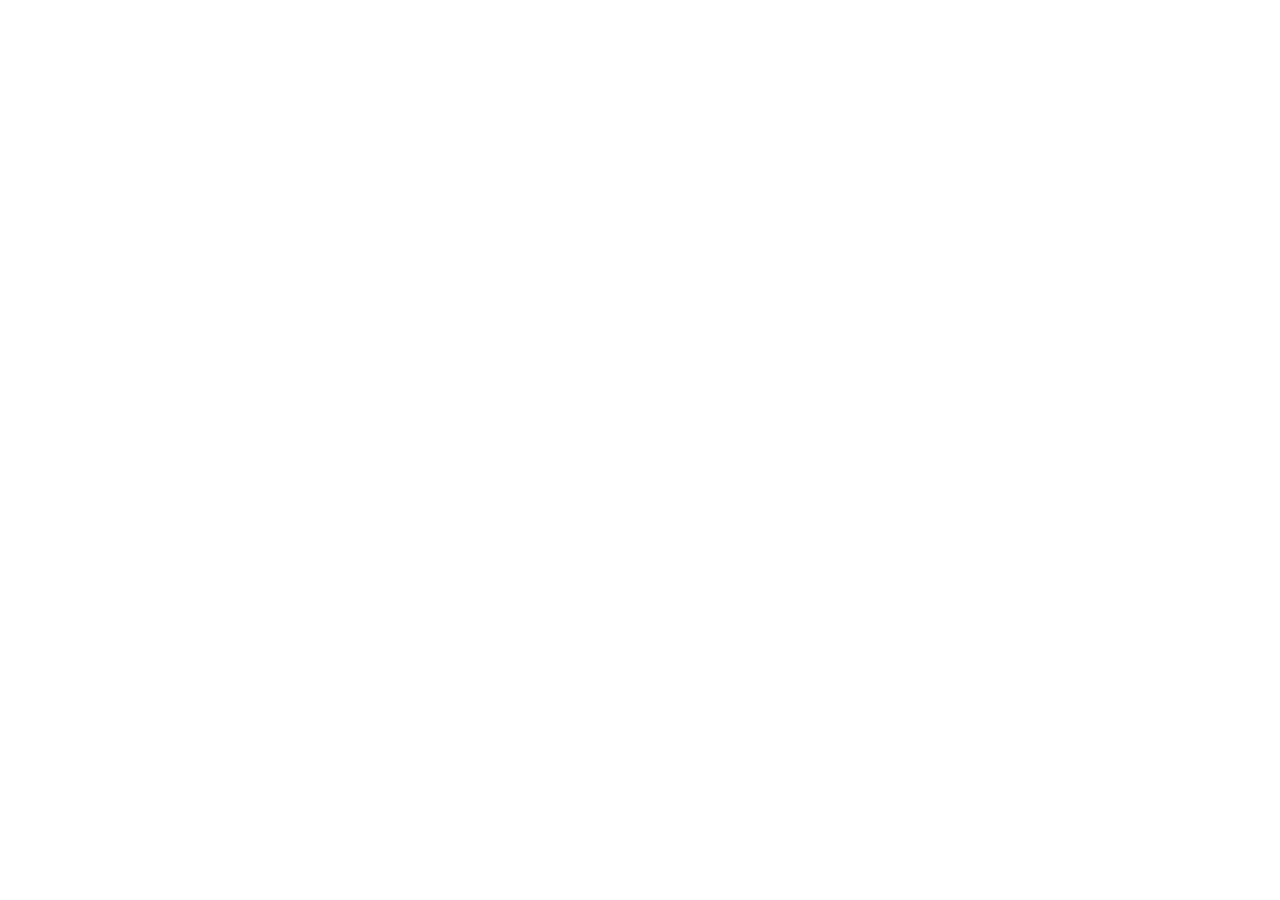
==== index.html @ 2c2e4f6c "Initialiser le projet gaming club" ====
<!DOCTYPE html>
<html lang="en">
<head>
    <meta charset="UTF-8">
    <meta name="viewport" content="width=device-width, initial-scale=1.0">
    <title>🎮gaming club</title>
</head>
<body>
    
</body>
</html>
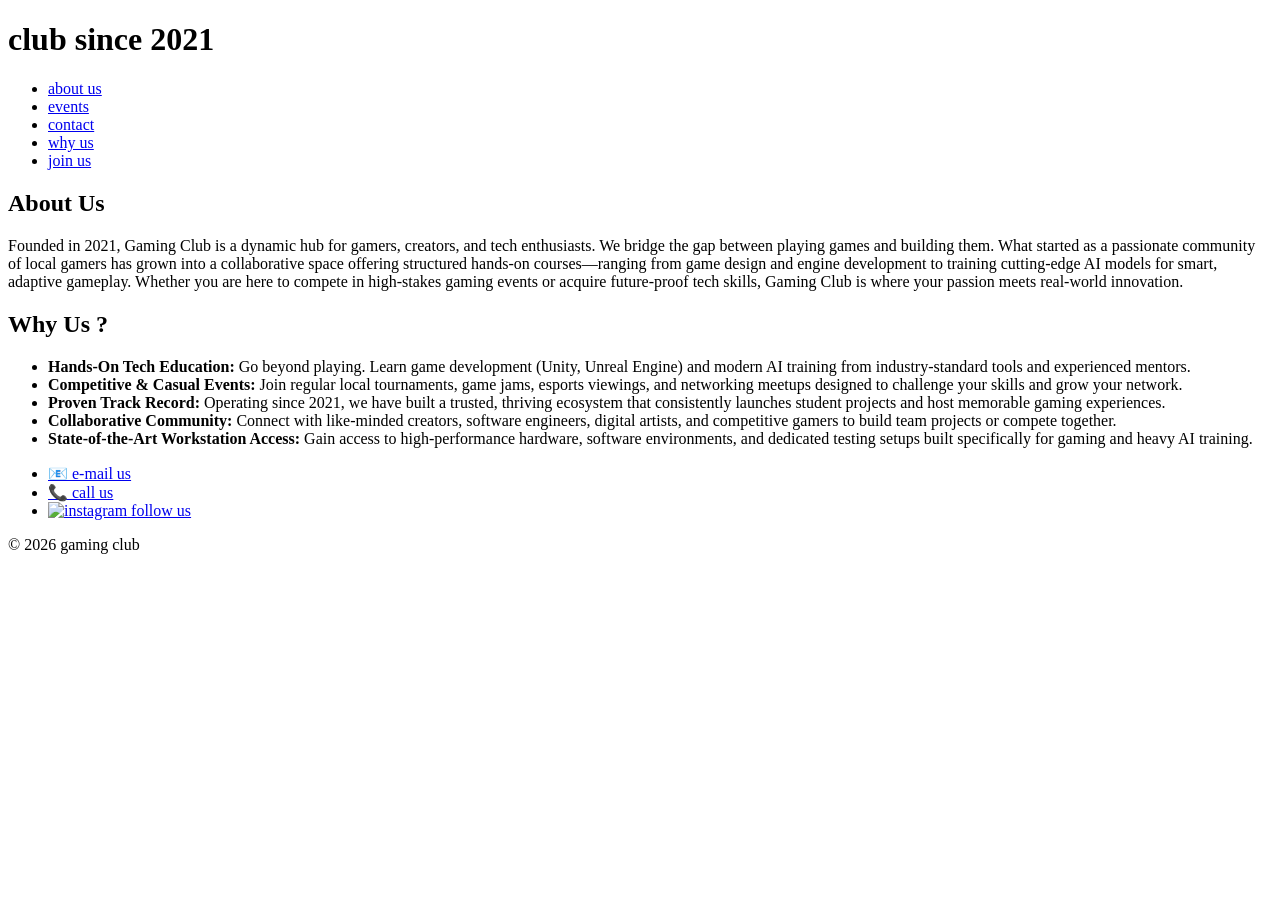
==== commit 6774fc95: "Ajouter la structure semantique de la page d'accueil" ====
--- a/index.html
+++ b/index.html
@@ -6,6 +6,53 @@
     <title>🎮gaming club</title>
 </head>
 <body>
-    
+    <header>
+        <h1>club since 2021</h1>
+    </header>
+    <nav>
+        <ul>
+            <li><a href="#about us">about us</a></li>
+            <li><a href="#events">events</a></li>
+            <li><a href="#contact">contact</a></li>
+            <li><a href="#why us">why us</a></li>
+            <li><a href="#join us">join us</a></li>
+        </ul>
+    </nav>
+    <main>
+        <section id="#about us">
+            <h2>About Us</h2>
+            <p>Founded in 2021, Gaming Club is a dynamic hub for gamers, creators, 
+                and tech enthusiasts. We bridge the gap between playing games and building them. What started as a passionate community of local gamers has grown into a collaborative
+                space offering structured hands-on courses—ranging from game design and engine development to training cutting-edge AI models for smart, adaptive gameplay.
+                Whether you are here to compete in high-stakes gaming events or acquire future-proof tech skills,
+                Gaming Club is where your passion meets real-world innovation.</p>
+        </section>
+        <section id="#why us">
+            <h2>Why Us ?</h2>
+            <ul>
+                <li><strong>Hands-On Tech Education:</strong> Go beyond playing. 
+                Learn game development (Unity, Unreal Engine) 
+                and modern AI training from industry-standard tools and experienced mentors.</li>
+                <li><strong>Competitive & Casual Events:</strong> Join regular local tournaments, game jams, esports viewings, 
+                and networking meetups designed to challenge your skills and grow your network.</li>
+                <li><strong>Proven Track Record:</strong> Operating since 2021, we have built a trusted, 
+                thriving ecosystem that consistently launches student projects and host memorable gaming experiences.</li>
+                <li><strong>Collaborative Community:</strong> Connect with like-minded creators, software engineers, digital artists, 
+                and competitive gamers to build team projects or compete together.</li>
+                <li><strong>State-of-the-Art Workstation Access:</strong> Gain access to high-performance hardware, software environments, 
+                and dedicated testing setups built specifically for gaming and heavy AI training.</li>
+            </ul>
+        </section>
+        <section id="#contact">
+            <ul>
+                <li><a href="mailto:contact@darelhalwa.tn">📧 e-mail us</a></li>
+                <li><a href="tel:+21654846438">📞 call us</a></li>
+                <li><a href="www.instagram.com/Gaming_Club.tn"><img src="img/instagram.png" alt="instagram" height="15 px" width="15 px"> follow us </a></li>
+            </ul>
+        </section>
+    </main>
+    <footer>
+        &copy; 2026 gaming club
+    </footer>
 </body>
 </html>
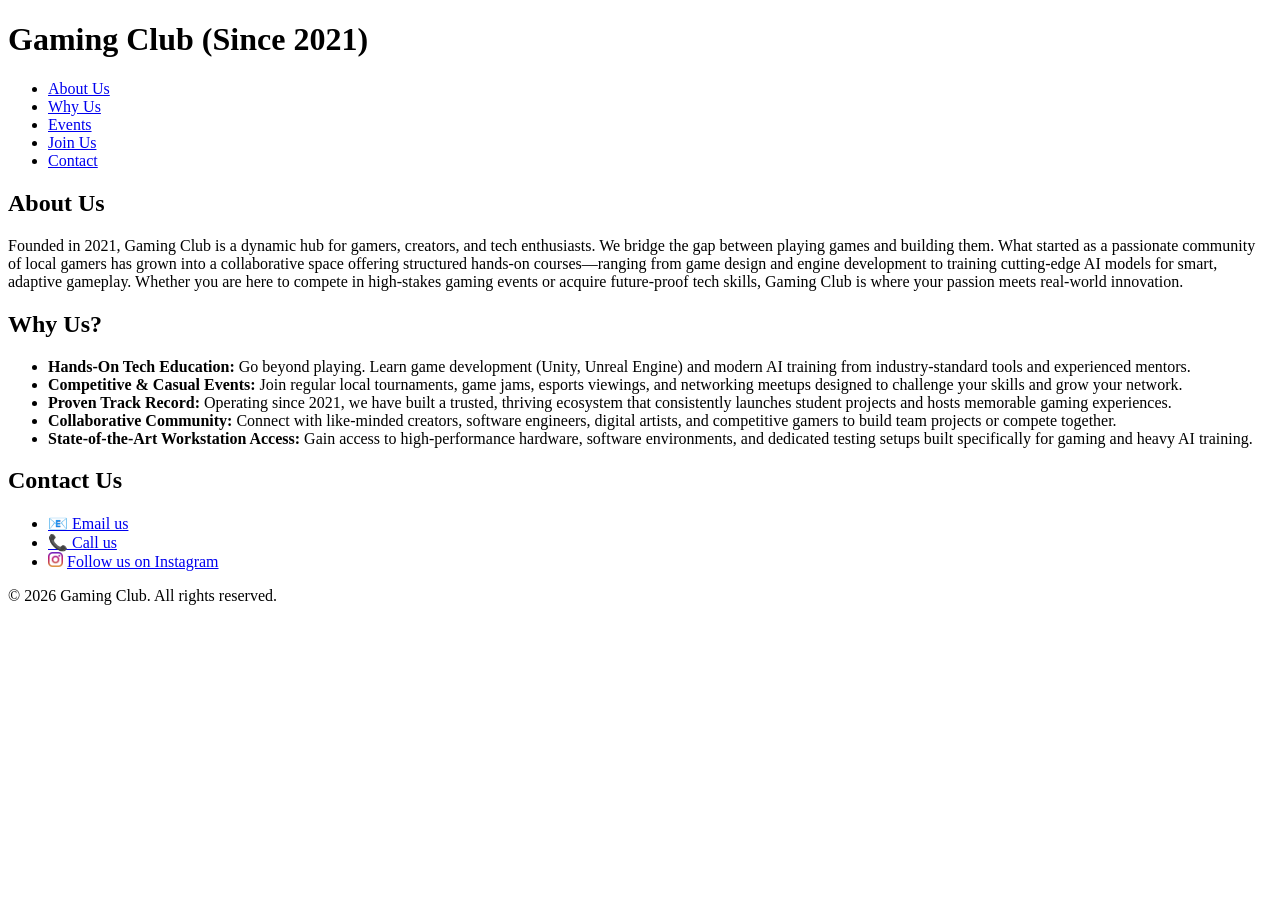
==== commit b3b32221: "Valider la structure HTML5" ====
--- a/index.html
+++ b/index.html
@@ -3,23 +3,23 @@
 <head>
     <meta charset="UTF-8">
     <meta name="viewport" content="width=device-width, initial-scale=1.0">
-    <title>🎮gaming club</title>
+    <title>🎮 Gaming Club</title>
 </head>
 <body>
     <header>
-        <h1>club since 2021</h1>
+        <h1>Gaming Club (Since 2021)</h1>
     </header>
     <nav>
         <ul>
-            <li><a href="#about us">about us</a></li>
-            <li><a href="#events">events</a></li>
-            <li><a href="#contact">contact</a></li>
-            <li><a href="#why us">why us</a></li>
-            <li><a href="#join us">join us</a></li>
+            <li><a href="#about-us">About Us</a></li>
+            <li><a href="#why-us">Why Us</a></li>
+            <li><a href="events.html">Events</a></li>
+            <li><a href="joinus.html">Join Us</a></li>
+            <li><a href="#contact">Contact</a></li>
         </ul>
     </nav>
     <main>
-        <section id="#about us">
+        <section id="about-us">
             <h2>About Us</h2>
             <p>Founded in 2021, Gaming Club is a dynamic hub for gamers, creators, 
                 and tech enthusiasts. We bridge the gap between playing games and building them. What started as a passionate community of local gamers has grown into a collaborative
@@ -27,8 +27,9 @@
                 Whether you are here to compete in high-stakes gaming events or acquire future-proof tech skills,
                 Gaming Club is where your passion meets real-world innovation.</p>
         </section>
-        <section id="#why us">
-            <h2>Why Us ?</h2>
+
+        <section id="why-us">
+            <h2>Why Us?</h2>
             <ul>
                 <li><strong>Hands-On Tech Education:</strong> Go beyond playing. 
                 Learn game development (Unity, Unreal Engine) 
@@ -36,23 +37,27 @@
                 <li><strong>Competitive & Casual Events:</strong> Join regular local tournaments, game jams, esports viewings, 
                 and networking meetups designed to challenge your skills and grow your network.</li>
                 <li><strong>Proven Track Record:</strong> Operating since 2021, we have built a trusted, 
-                thriving ecosystem that consistently launches student projects and host memorable gaming experiences.</li>
+                thriving ecosystem that consistently launches student projects and hosts memorable gaming experiences.</li>
                 <li><strong>Collaborative Community:</strong> Connect with like-minded creators, software engineers, digital artists, 
                 and competitive gamers to build team projects or compete together.</li>
                 <li><strong>State-of-the-Art Workstation Access:</strong> Gain access to high-performance hardware, software environments, 
                 and dedicated testing setups built specifically for gaming and heavy AI training.</li>
             </ul>
         </section>
-        <section id="#contact">
+        <section id="contact">
+            <h2>Contact Us</h2>
             <ul>
-                <li><a href="mailto:contact@darelhalwa.tn">📧 e-mail us</a></li>
-                <li><a href="tel:+21654846438">📞 call us</a></li>
-                <li><a href="www.instagram.com/Gaming_Club.tn"><img src="img/instagram.png" alt="instagram" height="15 px" width="15 px"> follow us </a></li>
+                <li><a href="mailto:contact@darelhalwa.tn">📧 Email us</a></li>
+                <li><a href="tel:+21654846438">📞 Call us</a></li>
+                <li>
+                    <img src="img/instagram.png" alt="Instagram logo" width="15" height="15">
+                    <a href="https://www.instagram.com/Gaming_Club.tn" target="_blank" rel="noopener">Follow us on Instagram</a>
+                </li>
             </ul>
         </section>
     </main>
     <footer>
-        &copy; 2026 gaming club
+        <p>&copy; 2026 Gaming Club. All rights reserved.</p>
     </footer>
 </body>
 </html>
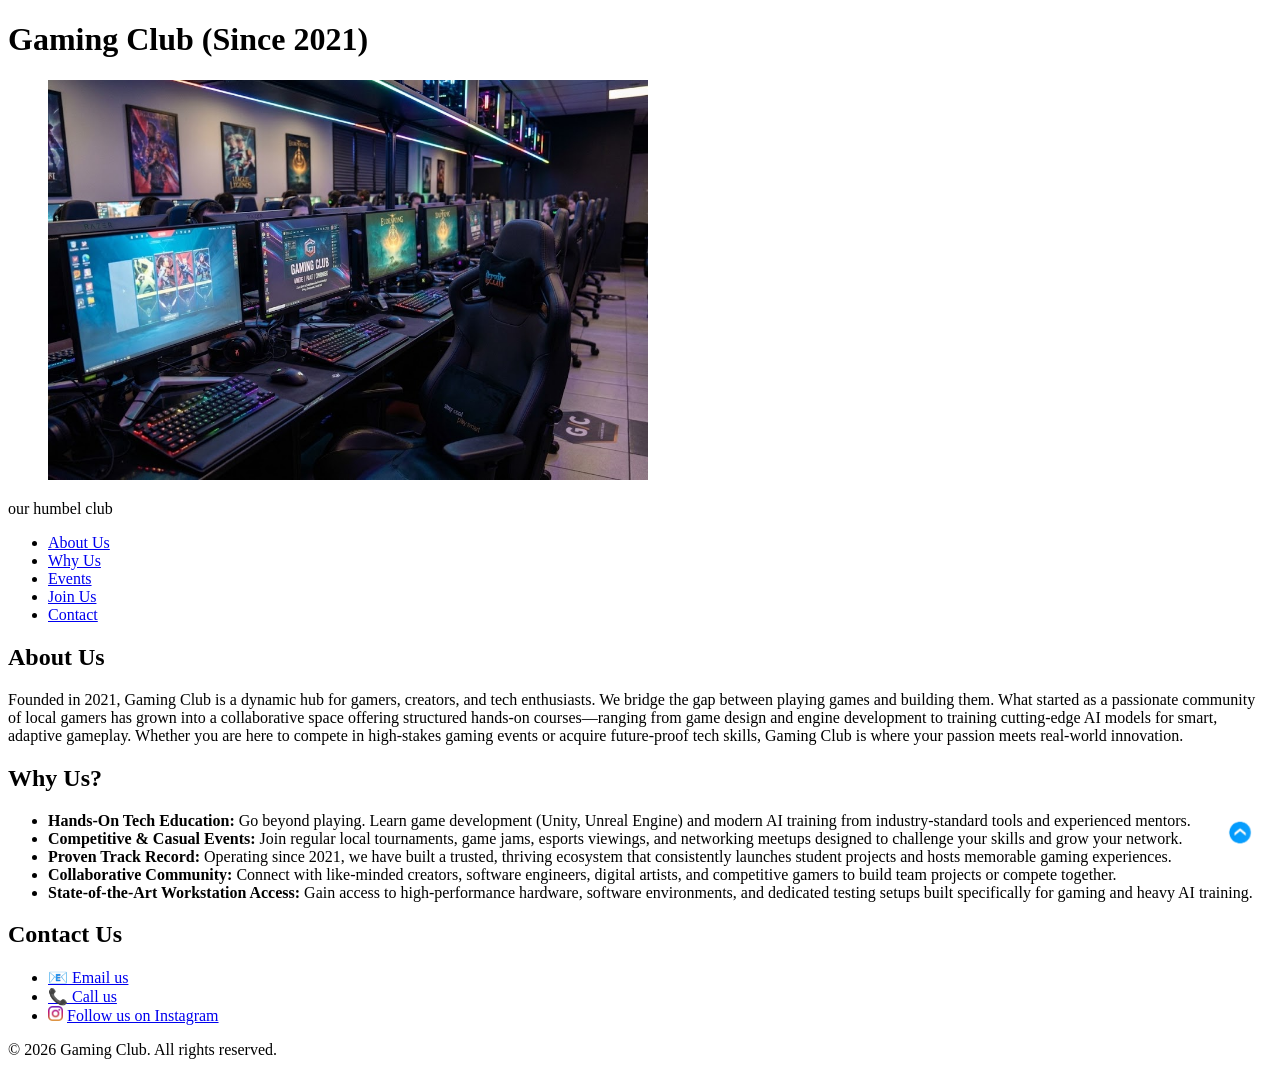
==== commit 80381de6: "Ajouter l'image et les liens de contact" ====
--- a/index.html
+++ b/index.html
@@ -8,8 +8,14 @@
 <body>
     <header>
         <h1>Gaming Club (Since 2021)</h1>
+        <figure>
+            <img src="img/gaming club.jfif" alt="our gaming club" height="400">
+        </figure>
+        <figcaption>
+            our humbel club
+        </figcaption>
     </header>
-    <nav>
+    <nav id="sommaire">
         <ul>
             <li><a href="#about-us">About Us</a></li>
             <li><a href="#why-us">Why Us</a></li>
@@ -59,5 +65,6 @@
     <footer>
         <p>&copy; 2026 Gaming Club. All rights reserved.</p>
     </footer>
+    <a href="#sommaire"><img src="img/button.png" alt="bouton" style="position: fixed;right: 0; top: 90%; width: 80px;"></a>
 </body>
 </html>
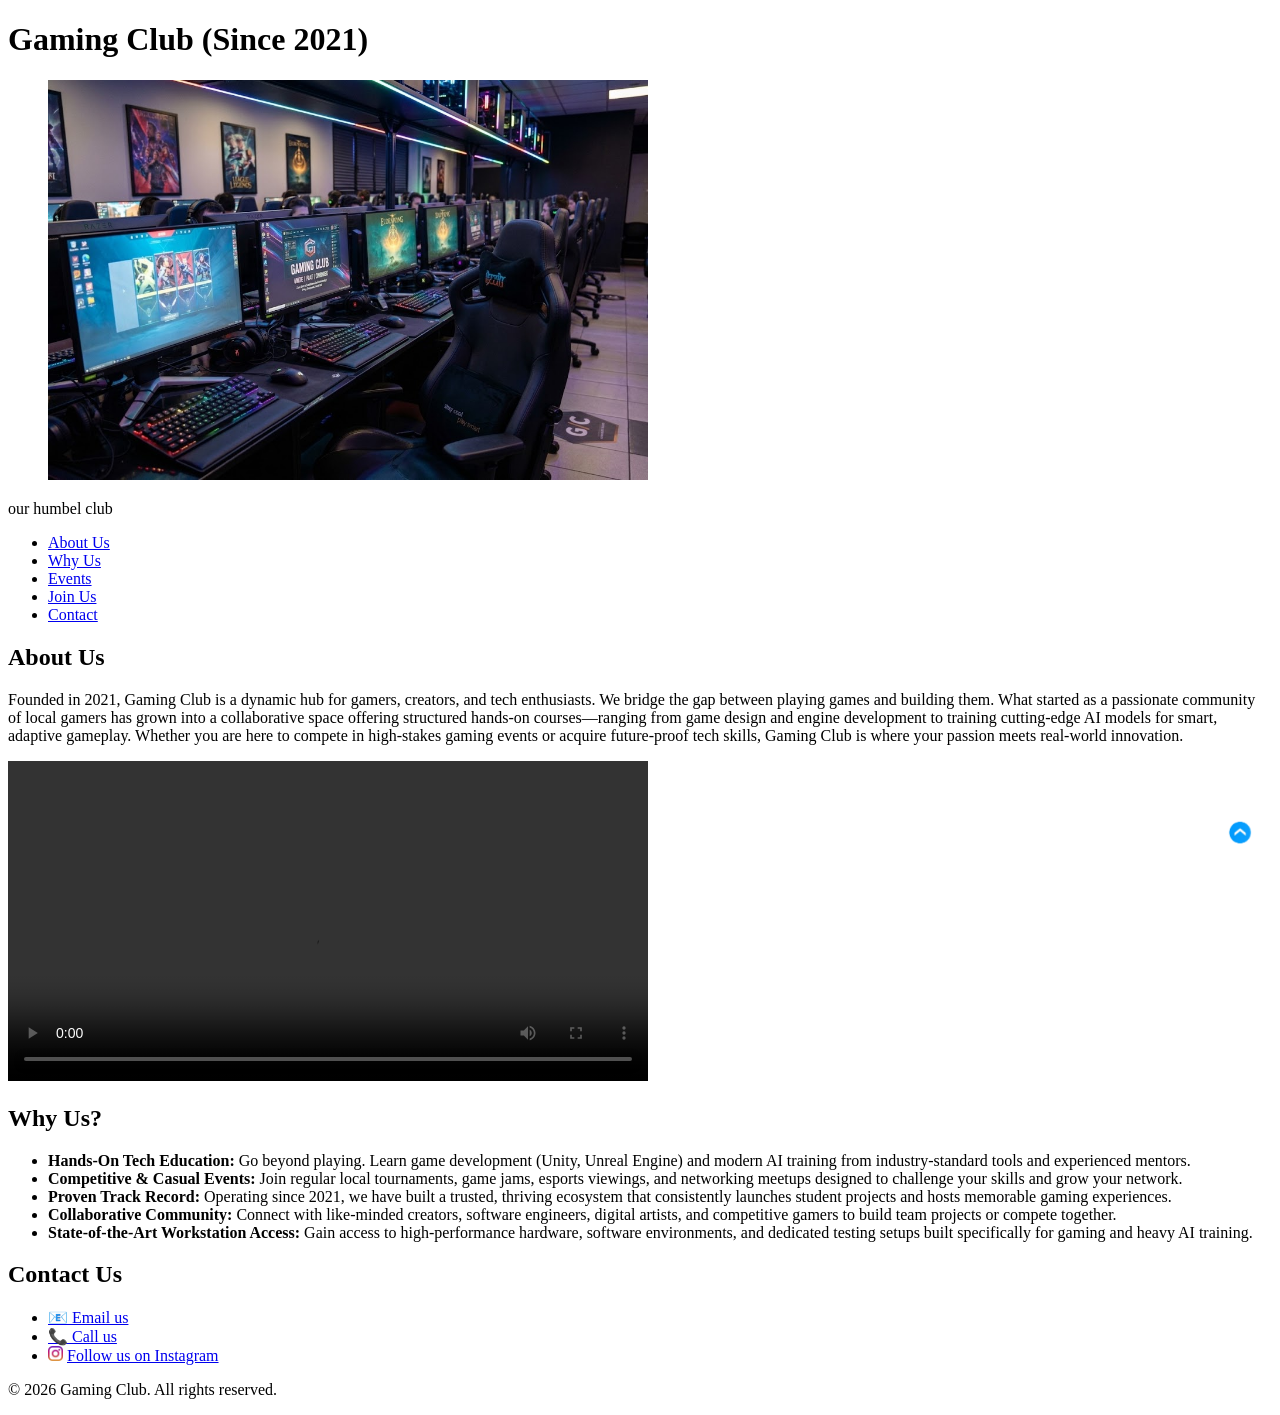
==== commit 32ffb873: "Ajouter video" ====
--- a/index.html
+++ b/index.html
@@ -32,6 +32,10 @@
                 space offering structured hands-on courses—ranging from game design and engine development to training cutting-edge AI models for smart, adaptive gameplay.
                 Whether you are here to compete in high-stakes gaming events or acquire future-proof tech skills,
                 Gaming Club is where your passion meets real-world innovation.</p>
+             <video controls width="640" poster="" preload="metadata">
+                <source src="img/A professional, high-quality showcase of a modern Gaming Club esports venue, based on the provided gaming-club image. Smooth cinematic camera movement gliding past illuminated gaming stations, RGB keyboards, widescr.mp4" type="video/mp4">
+                <track src="medias/st.vtt" kind="subtitles" srclang="fr" label="Français">
+            </video>
         </section>
 
         <section id="why-us">
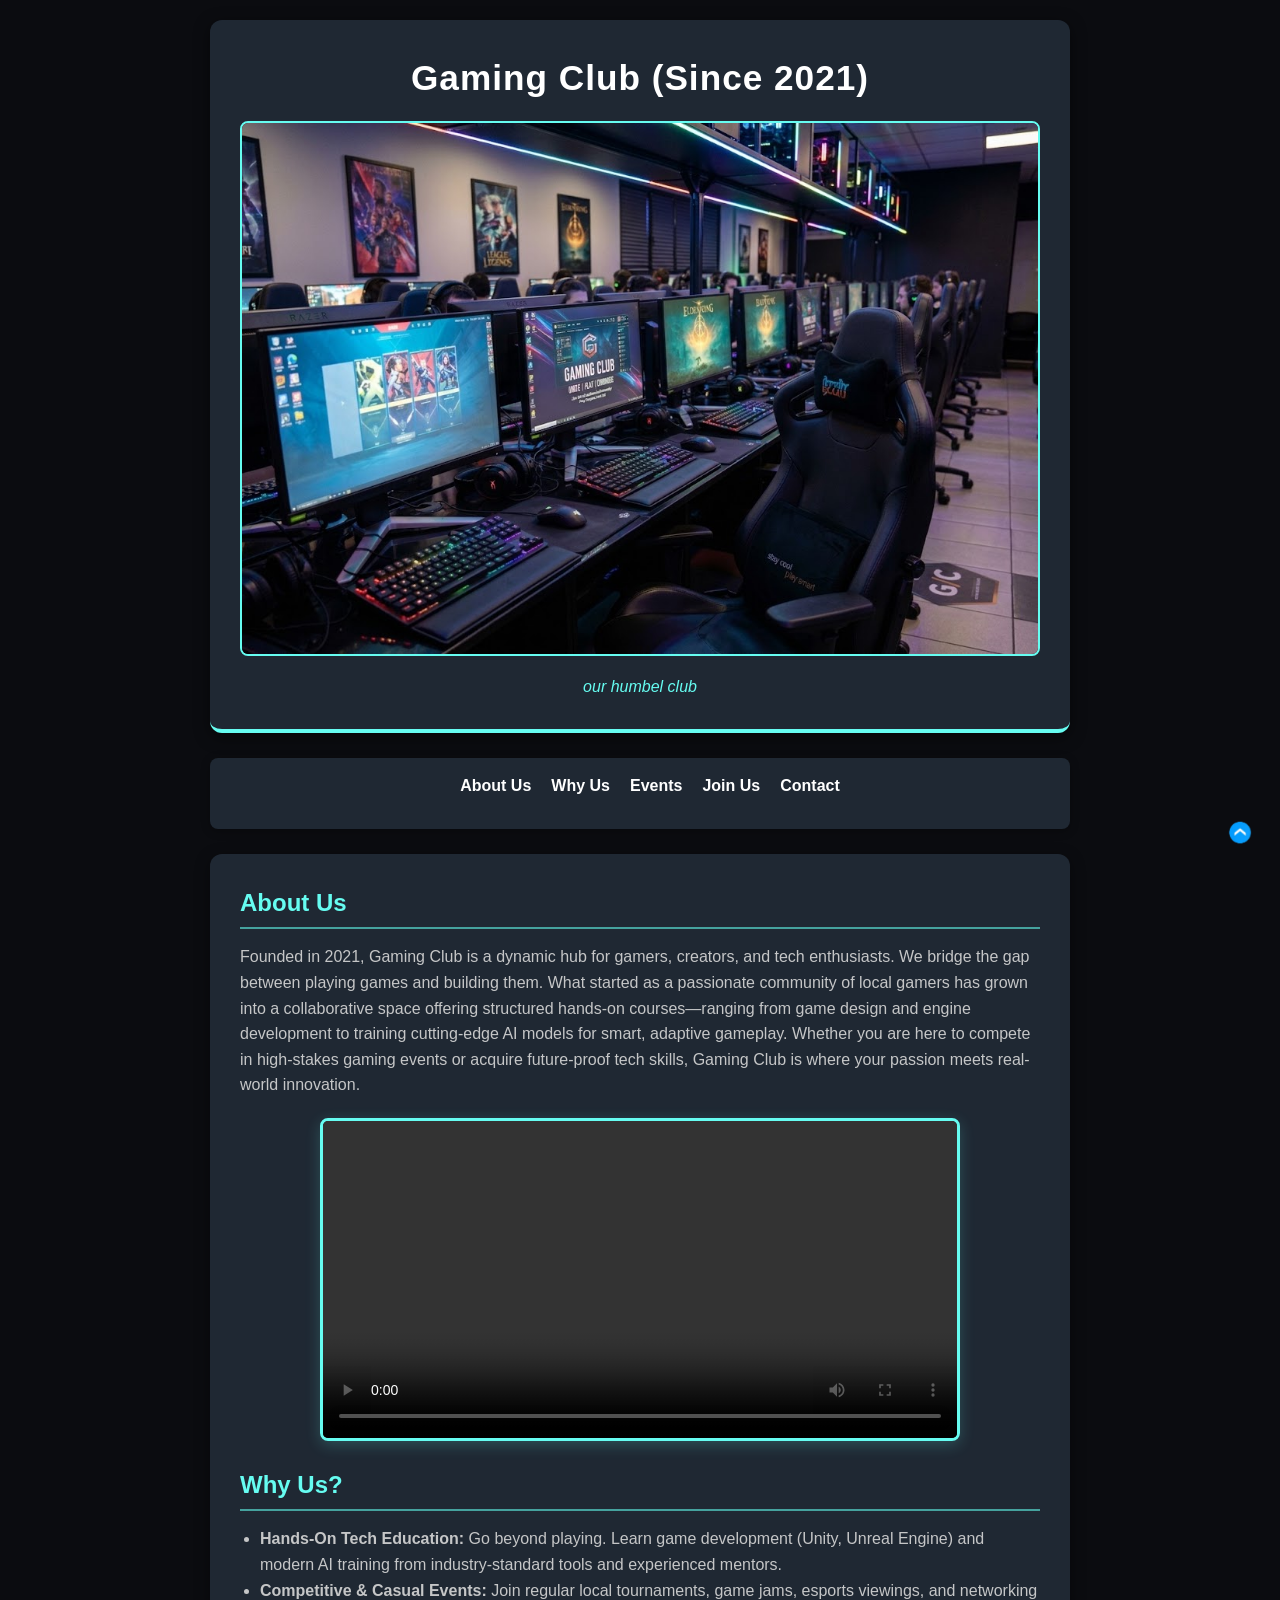
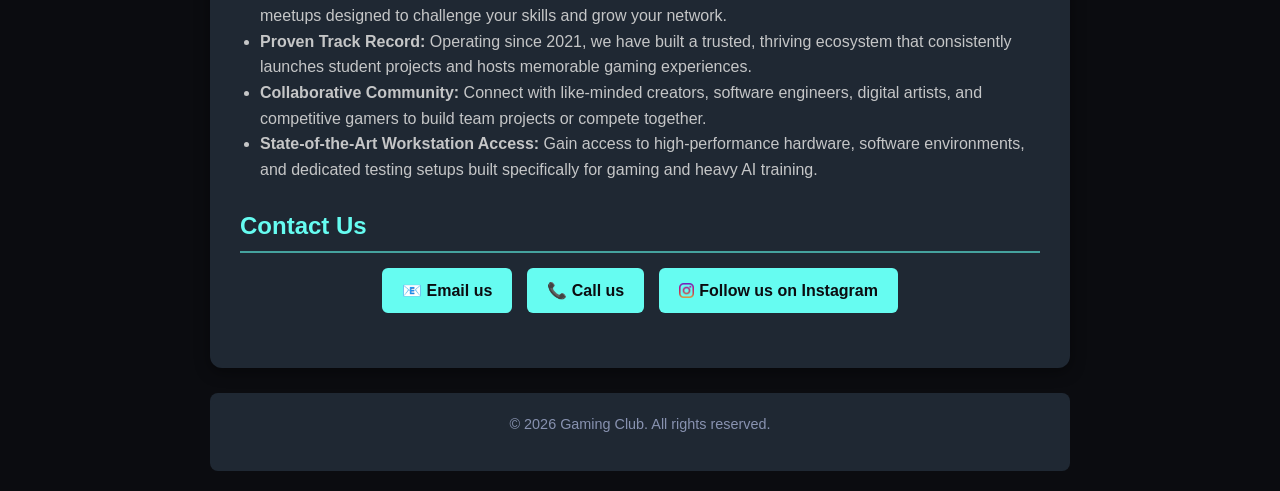
==== commit 9f339b1a: "resultats final" ====
--- a/index.html
+++ b/index.html
@@ -3,9 +3,11 @@
 <head>
     <meta charset="UTF-8">
     <meta name="viewport" content="width=device-width, initial-scale=1.0">
-    <title>🎮 Gaming Club</title>
+    <title>🎮 Gaming Club-home</title>
+    <link rel="icon" type="image/png" href="img/icon1.png">
 </head>
 <body>
+    <link rel="stylesheet" href="style.css">
     <header>
         <h1>Gaming Club (Since 2021)</h1>
         <figure>
@@ -32,7 +34,7 @@
                 space offering structured hands-on courses—ranging from game design and engine development to training cutting-edge AI models for smart, adaptive gameplay.
                 Whether you are here to compete in high-stakes gaming events or acquire future-proof tech skills,
                 Gaming Club is where your passion meets real-world innovation.</p>
-             <video controls width="640" poster="" preload="metadata">
+             <video class="centered-video" controls width="640" poster="" preload="metadata">
                 <source src="img/A professional, high-quality showcase of a modern Gaming Club esports venue, based on the provided gaming-club image. Smooth cinematic camera movement gliding past illuminated gaming stations, RGB keyboards, widescr.mp4" type="video/mp4">
                 <track src="medias/st.vtt" kind="subtitles" srclang="fr" label="Français">
             </video>
@@ -56,12 +58,13 @@
         </section>
         <section id="contact">
             <h2>Contact Us</h2>
-            <ul>
-                <li><a href="mailto:contact@darelhalwa.tn">📧 Email us</a></li>
-                <li><a href="tel:+21654846438">📞 Call us</a></li>
+            <ul class="contact-menu">
+                <li><a href="mailto:contact@darelhalwa.tn" class="contact-btn">📧 Email us</a></li>
+                <li><a href="tel:+21654846438" class="contact-btn">📞 Call us</a></li>
                 <li>
-                    <img src="img/instagram.png" alt="Instagram logo" width="15" height="15">
-                    <a href="https://www.instagram.com/Gaming_Club.tn" target="_blank" rel="noopener">Follow us on Instagram</a>
+                    <a href="https://www.instagram.com/Gaming_Club.tn" target="_blank" rel="noopener" class="contact-btn">
+                        <img src="img/instagram.png" alt="Instagram logo" width="15" height="15" style="vertical-align: middle; margin-right: 5px;">Follow us on Instagram
+                    </a>
                 </li>
             </ul>
         </section>
--- a/style.css
+++ b/style.css
@@ -0,0 +1,270 @@
+/* --- RESET & VARIABLES --- */
+* {
+    box-sizing: border-box;
+    margin: 0;
+    padding: 0;
+}
+
+body {
+    font-family: 'Segoe UI', Tahoma, Geneva, Verdana, sans-serif;
+    background-color: #0b0c10;
+    color: #c5c6c7;
+    line-height: 1.6;
+    padding: 20px;
+    max-width: 900px;
+    margin: 0 auto;
+}
+
+/* --- HEADER & LOGO --- */
+header {
+    text-align: center;
+    background: #1f2833;
+    padding: 30px;
+    border-radius: 12px;
+    border-bottom: 4px solid #66fcf1;
+    margin-bottom: 25px;
+    box-shadow: 0 4px 15px rgba(0, 0, 0, 0.5);
+}
+
+header h1 {
+    color: #ffffff;
+    font-size: 2.2rem;
+    margin-bottom: 15px;
+    letter-spacing: 1px;
+}
+
+header img {
+    max-width: 100%;
+    height: auto;
+    border-radius: 8px;
+    border: 2px solid #66fcf1;
+}
+
+figcaption {
+    color: #66fcf1;
+    font-style: italic;
+    margin-top: 10px;
+}
+
+/* --- NAVIGATION (SOMMAIRE) --- */
+nav#sommaire {
+    background: #1f2833;
+    padding: 15px;
+    border-radius: 8px;
+    margin-bottom: 25px;
+    box-shadow: 0 2px 10px rgba(0, 0, 0, 0.3);
+}
+
+nav#sommaire ul {
+    list-style: none;
+    display: flex;
+    justify-content: center;
+    flex-wrap: wrap;
+    gap: 20px;
+}
+
+nav#sommaire a {
+    color: #ffffff;
+    text-decoration: none;
+    font-weight: 600;
+    transition: color 0.3s;
+}
+
+nav#sommaire a:hover {
+    color: #66fcf1;
+}
+
+/* --- MAIN & SECTIONS --- */
+main {
+    background: #1f2833;
+    padding: 30px;
+    border-radius: 12px;
+    margin-bottom: 25px;
+    box-shadow: 0 4px 15px rgba(0, 0, 0, 0.4);
+}
+
+section {
+    margin-bottom: 25px;
+}
+
+h2 {
+    color: #66fcf1;
+    margin-bottom: 15px;
+    border-bottom: 2px solid #45a29e;
+    padding-bottom: 5px;
+}
+
+h3 {
+    color: #ffffff;
+    margin-bottom: 10px;
+}
+
+p, ul {
+    margin-bottom: 15px;
+}
+
+ul {
+    padding-left: 20px;
+}
+
+/* --- ARTICLES / CARTES D'ÉVÉNEMENTS --- */
+article {
+    background: #0b0c10;
+    border-left: 4px solid #66fcf1;
+    padding: 20px;
+    margin-bottom: 20px;
+    border-radius: 8px;
+    transition: transform 0.2s ease;
+}
+
+article:hover {
+    transform: translateY(-3px);
+}
+
+/* --- FORMULAIRES --- */
+fieldset {
+    border: 1px solid #45a29e;
+    padding: 20px;
+    border-radius: 8px;
+    background: #0b0c10;
+    margin-bottom: 20px;
+}
+
+legend {
+    color: #66fcf1;
+    font-weight: bold;
+    padding: 0 10px;
+}
+
+label {
+    display: block;
+    margin-bottom: 5px;
+    color: #ffffff;
+    font-weight: 500;
+}
+
+input[type="text"],
+input[type="email"],
+input[type="tel"],
+select {
+    width: 100%;
+    padding: 10px;
+    background: #1f2833;
+    border: 1px solid #45a29e;
+    color: #fff;
+    border-radius: 6px;
+    margin-bottom: 15px;
+}
+
+input:focus, select:focus {
+    outline: none;
+    border-color: #66fcf1;
+    box-shadow: 0 0 8px rgba(102, 252, 241, 0.4);
+}
+
+/* --- BOUTONS --- */
+button, input[type="submit"], input[type="reset"], .btn {
+    background-color: #66fcf1;
+    color: #0b0c10;
+    border: none;
+    padding: 10px 20px;
+    font-weight: bold;
+    border-radius: 6px;
+    cursor: pointer;
+    transition: background 0.3s, transform 0.2s;
+    text-decoration: none;
+    display: inline-block;
+}
+
+button:hover, input[type="submit"]:hover, .btn:hover {
+    background-color: #45a29e;
+    color: #ffffff;
+    transform: translateY(-2px);
+}
+
+input[type="reset"] {
+    background-color: #c5c6c7;
+    color: #0b0c10;
+}
+
+input[type="reset"]:hover {
+    background-color: #ffffff;
+}
+
+/* --- FOOTER --- */
+footer {
+    text-align: center;
+    padding: 20px;
+    background: #1f2833;
+    border-radius: 8px;
+    color: #8892b0;
+    font-size: 0.9rem;
+}
+/* --- MESSAGES ET ERREURS DE VALIDATION --- */
+.input-error {
+    border-color: #ff4d4d !important;
+    box-shadow: 0 0 8px rgba(255, 77, 77, 0.5) !important;
+}
+
+.error-message {
+    color: #ff4d4d;
+    font-size: 0.85rem;
+    font-weight: bold;
+    display: block;
+    margin-top: -10px;
+    margin-bottom: 15px;
+}
+/* --- STYLE DE LA VIDÉO CENTRÉE ET BORDURE --- */
+.centered-video {
+    display: block;             
+    margin: 20px auto;           
+    max-width: 100%;             
+    border: 3px solid #66fcf1;   
+    border-radius: 8px;          
+    box-shadow: 0 4px 15px rgba(102, 252, 241, 0.2); 
+}
+/* --- STYLE DE CONTACT  --- */
+#contact ul.contact-menu {
+    list-style: none;          
+    padding: 0;
+    display: flex;            
+    justify-content: center;   
+    flex-wrap: wrap;           
+    gap: 15px;             
+}
+
+#contact ul.contact-menu li {
+    margin: 0;                 
+}
+
+#contact a.contact-btn {
+    text-decoration: none;    
+    background-color: #66fcf1; 
+    color: #0b0c10;            
+    border: none;
+    padding: 10px 20px;
+    font-weight: bold;
+    border-radius: 6px;
+    cursor: pointer;
+    transition: background 0.3s, transform 0.2s;
+    display: inline-flex;      
+    align-items: center;
+}
+
+#contact a.contact-btn:hover {
+    background-color: #45a29e; 
+    color: #ffffff;
+    transform: translateY(-2px); 
+}
+/* --- NAVIGATION  --- */
+nav#sommaire {
+    background: #1f2833;
+    padding: 15px;
+    border-radius: 8px;
+    margin-bottom: 25px;
+    box-shadow: 0 2px 10px rgba(0, 0, 0, 0.3);
+    
+    position: sticky;
+    top: 0px;          
+    z-index: 1000;      
+}
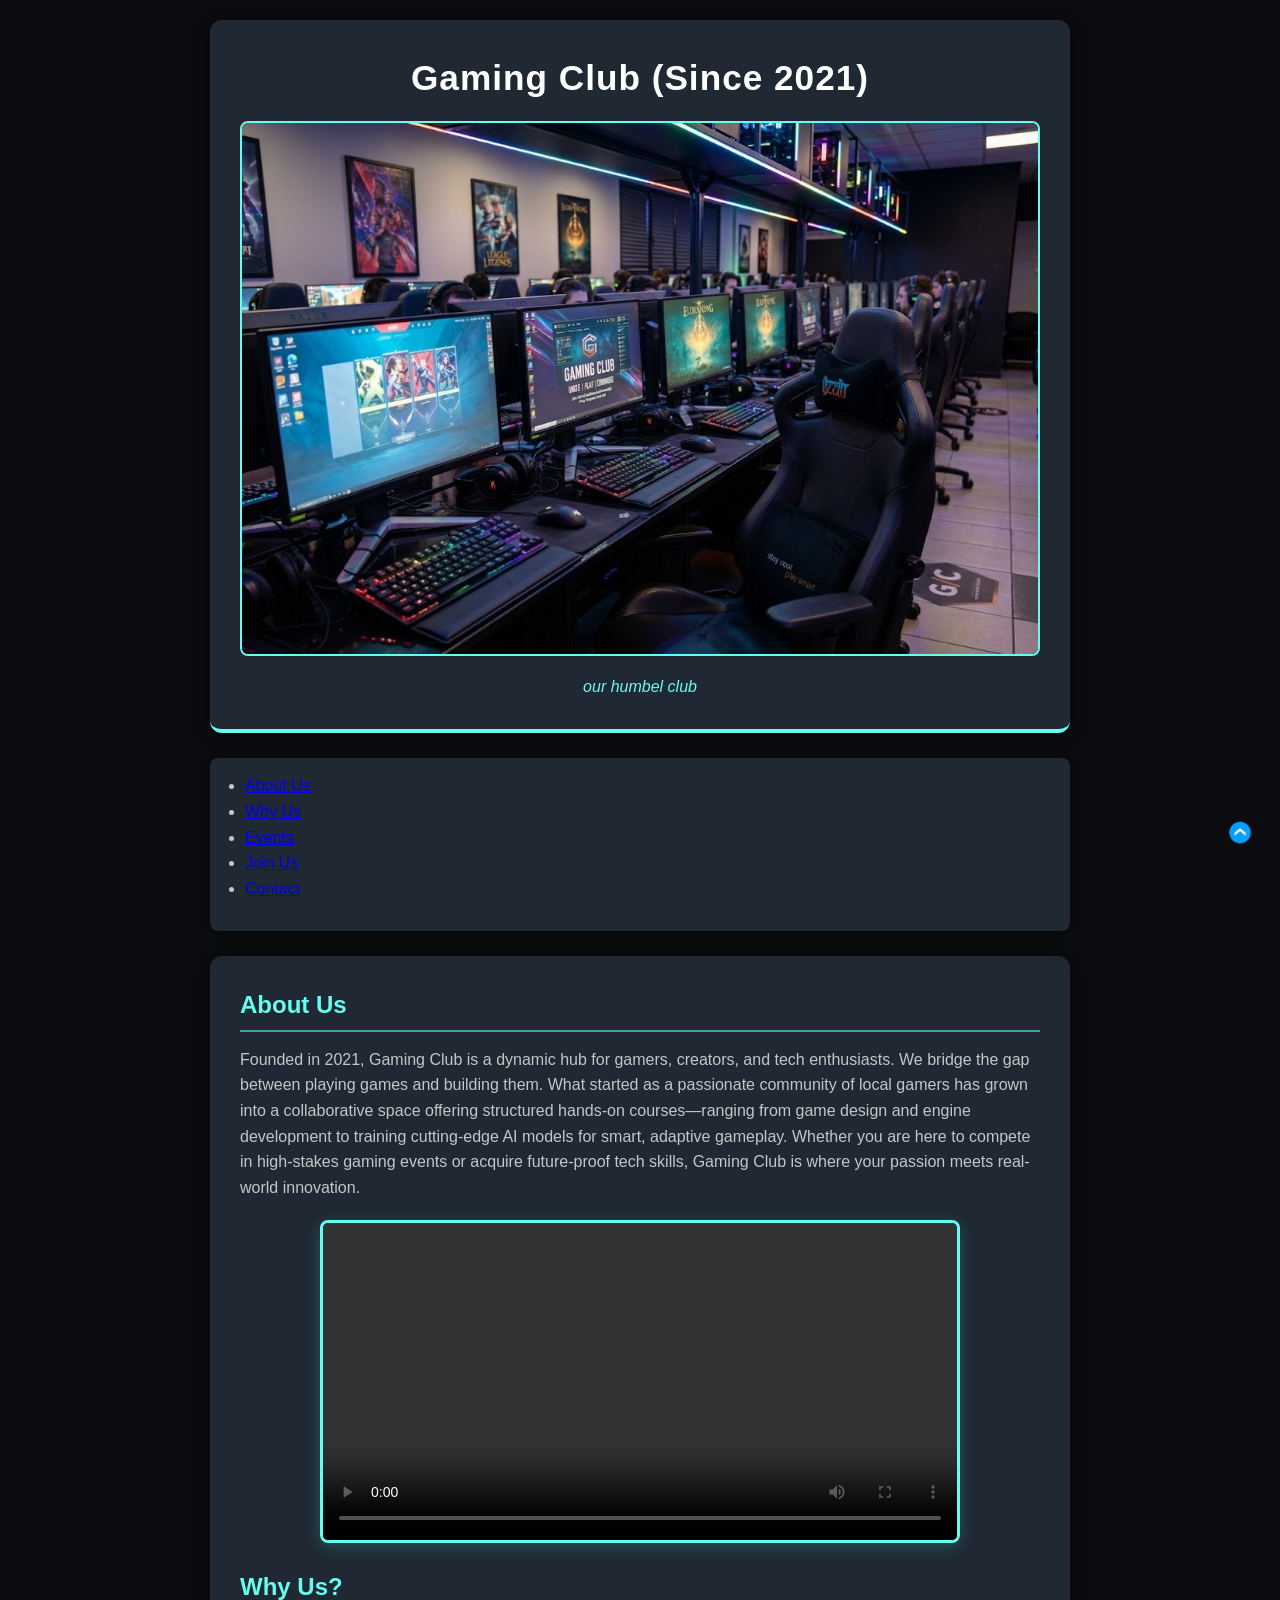
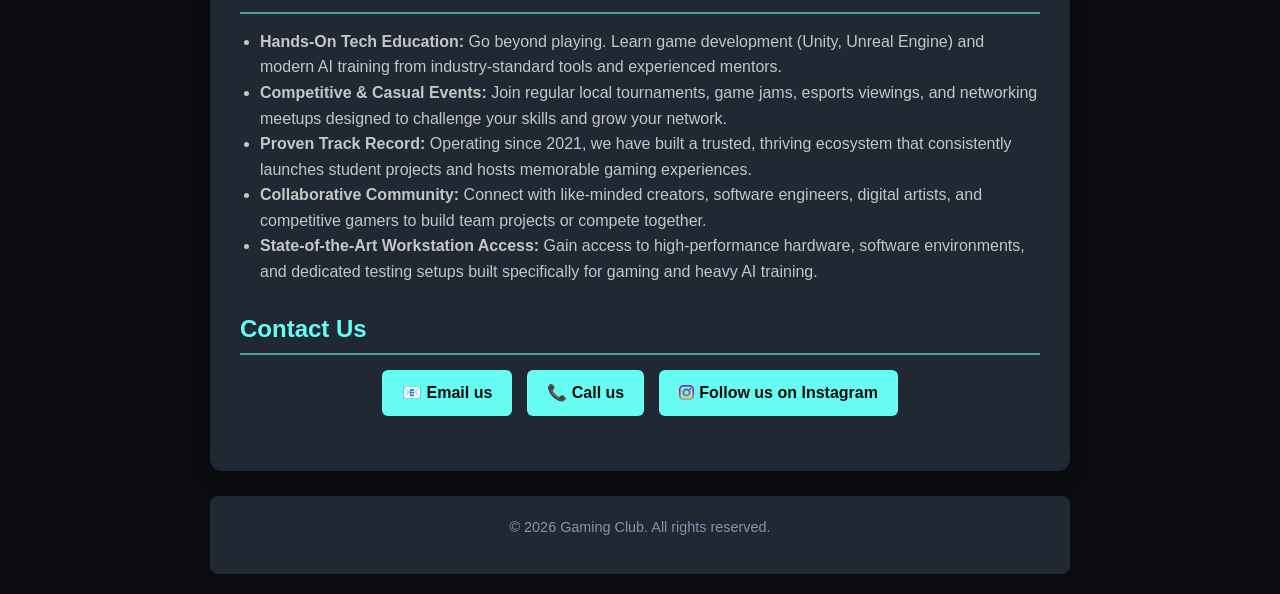
==== commit de700d54: "resultat finale" ====
--- a/index.html
+++ b/index.html
@@ -17,7 +17,8 @@
             our humbel club
         </figcaption>
     </header>
-    <nav id="sommaire">
+    <section id="top"></section>
+    <nav >
         <ul>
             <li><a href="#about-us">About Us</a></li>
             <li><a href="#why-us">Why Us</a></li>
@@ -72,6 +73,6 @@
     <footer>
         <p>&copy; 2026 Gaming Club. All rights reserved.</p>
     </footer>
-    <a href="#sommaire"><img src="img/button.png" alt="bouton" style="position: fixed;right: 0; top: 90%; width: 80px;"></a>
+    <a href="#top"><img src="img/button.png" alt="bouton" style="position: fixed;right: 0; top: 90%; width: 80px;"></a>
 </body>
 </html>
--- a/style.css
+++ b/style.css
@@ -257,7 +257,7 @@
     transform: translateY(-2px); 
 }
 /* --- NAVIGATION  --- */
-nav#sommaire {
+nav{
     background: #1f2833;
     padding: 15px;
     border-radius: 8px;
@@ -267,4 +267,7 @@
     position: sticky;
     top: 0px;          
     z-index: 1000;      
+}
+html {
+    scroll-behavior: smooth;
 }
